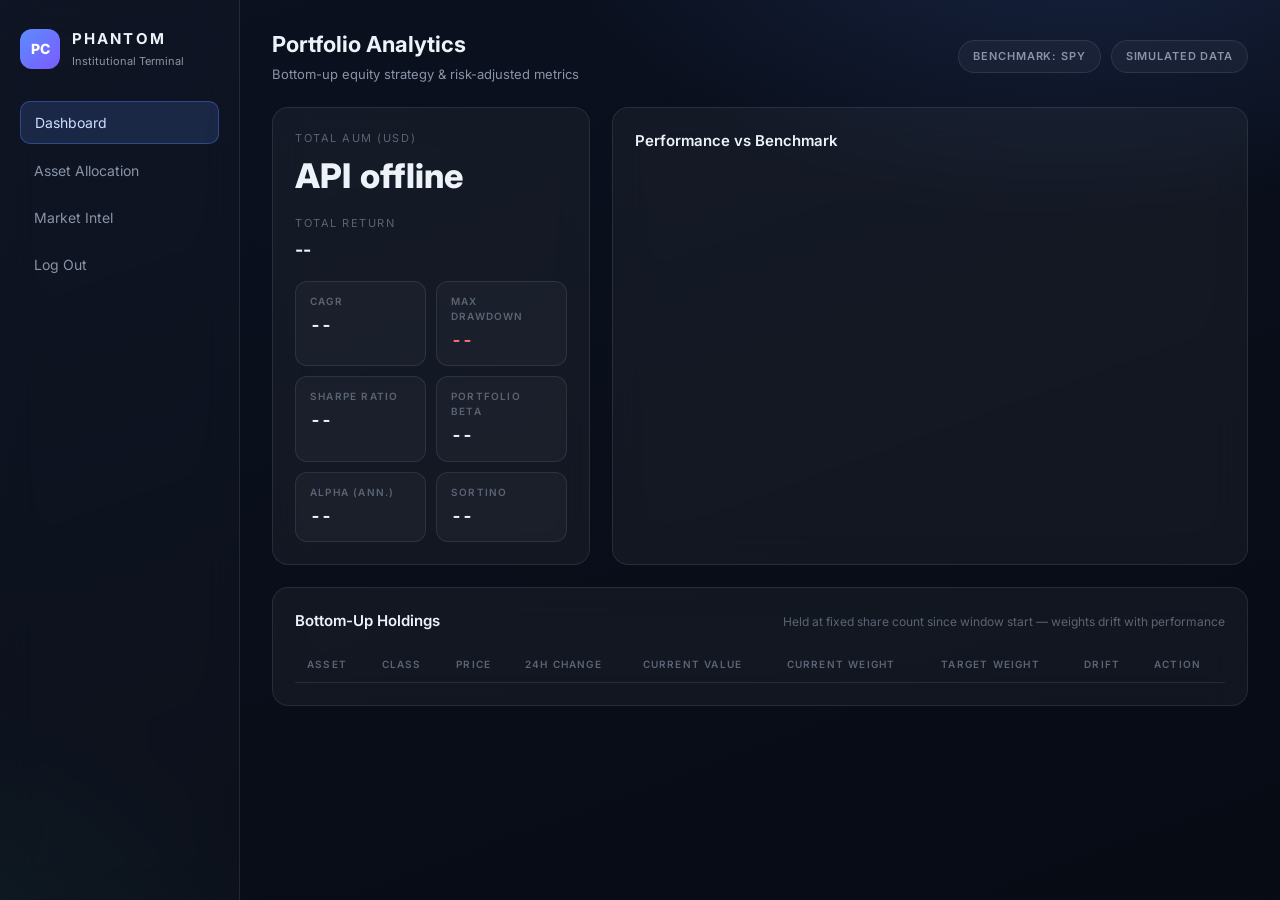
==== frontend/index.html @ d331faee "Add institutional portfolio terminal (backend + multi-page frontend) Python stack: app.py serves the" ====
<!DOCTYPE html>
<html lang="en">
<head>
    <meta charset="UTF-8" />
    <meta name="viewport" content="width=device-width, initial-scale=1.0"/>
    <title>Institutional Portfolio Terminal</title>
    <link rel="preconnect" href="https://fonts.googleapis.com">
    <link href="https://fonts.googleapis.com/css2?family=Inter:wght@300;400;500;600;700;800&display=swap" rel="stylesheet">
    <link rel="stylesheet" href="styles.css">
    <!-- Chart.js vendored locally so the dashboard works without CDN access -->
    <script src="vendor/chart.umd.js"></script>
    <script type="module" src="firebase-config.js"></script>
</head>
<body>

<div class="dashboard">
    <!-- SIDEBAR -->
    <aside class="sidebar">
        <div class="brand">
            <div class="logo">PC</div>
            <div class="brand-text">
                <h2>PHANTOM</h2>
                <p>Institutional Terminal</p>
            </div>
        </div>
        <nav class="menu">
            <div class="menu-item active" role="link" tabindex="0" onclick="window.location.href='index.html'">Dashboard</div>
            <div class="menu-item" role="link" tabindex="0" onclick="window.location.href='allocation.html'">Asset Allocation</div>
            <div class="menu-item" role="link" tabindex="0" onclick="window.location.href='news.html'">Market Intel</div>
            <div class="menu-item" role="button" tabindex="0" id="logout-btn">Log Out</div>
        </nav>
    </aside>

    <!-- MAIN -->
    <main class="main">
        <div class="topbar">
            <div class="heading">
                <h1>Portfolio Analytics</h1>
                <p>Bottom-up equity strategy &amp; risk-adjusted metrics</p>
            </div>
            <div class="account">
                <div class="pill" id="benchmark-label">BENCHMARK: SPY</div>
                <div class="pill">SIMULATED DATA</div>
            </div>
        </div>

        <section class="hero-grid">
            <!-- EQUITY CARD -->
            <div class="card equity-card">
                <div class="label">Total AUM (USD)</div>
                <div class="big-equity" id="total-value">Loading…</div>
                <div class="label">Total Return</div>
                <div class="pnl" id="total-return">--</div>
                <div class="stats">
                    <div class="stat-box">
                        <h3>CAGR</h3>
                        <p id="metric-cagr">--</p>
                    </div>
                    <div class="stat-box">
                        <h3>Max Drawdown</h3>
                        <p id="metric-dd" class="negative">--</p>
                    </div>
                    <div class="stat-box">
                        <h3>Sharpe Ratio</h3>
                        <p id="metric-sharpe">--</p>
                    </div>
                    <div class="stat-box">
                        <h3>Portfolio Beta</h3>
                        <p id="metric-beta">--</p>
                    </div>
                    <div class="stat-box">
                        <h3>Alpha (ann.)</h3>
                        <p id="metric-alpha">--</p>
                    </div>
                    <div class="stat-box">
                        <h3>Sortino</h3>
                        <p id="metric-sortino">--</p>
                    </div>
                </div>
            </div>

            <!-- CHART CARD -->
            <div class="card chart-card">
                <div class="chart-top">
                    <div>
                        <h2>Performance vs Benchmark</h2>
                    </div>
                </div>
                <div style="height:320px; width: 100%;">
                    <canvas id="performanceChart"></canvas>
                </div>
            </div>
        </section>

        <!-- BOTTOM-UP HOLDINGS TABLE -->
        <section class="card table-card">
            <div class="section-title">
                <h2>Bottom-Up Holdings</h2>
                <span class="hint">Held at fixed share count since window start — weights drift with performance</span>
            </div>
            <table>
                <thead>
                    <tr>
                        <th>Asset</th>
                        <th>Class</th>
                        <th>Price</th>
                        <th>24h Change</th>
                        <th>Current Value</th>
                        <th>Current Weight</th>
                        <th>Target Weight</th>
                        <th>Drift</th>
                        <th>Action</th>
                    </tr>
                </thead>
                <tbody id="holdings-table-body">
                </tbody>
            </table>
        </section>
    </main>
</div>

<script src="script.js"></script>
</body>
</html>
---- frontend/styles.css ----
/* Institutional Portfolio Terminal — dark glassmorphism foundation.
   Shared by index.html, allocation.html, news.html, login.html. */

:root {
  --bg-0: #070b14;
  --bg-1: #0b1120;
  --glass: rgba(255, 255, 255, 0.045);
  --glass-strong: rgba(255, 255, 255, 0.08);
  --stroke: rgba(255, 255, 255, 0.09);
  --ink: #eef2f9;
  --ink-2: #8a94a7;
  --ink-3: #5b6474;
  --accent: #5b8cff;
  --accent-soft: rgba(91, 140, 255, 0.16);
  --positive: #34d399;
  --negative: #f87171;
  --radius: 16px;
}

* { box-sizing: border-box; }

body {
  margin: 0;
  font-family: "Inter", system-ui, -apple-system, "Segoe UI", sans-serif;
  color: var(--ink);
  background:
    radial-gradient(900px 500px at 85% -10%, rgba(91, 140, 255, 0.16), transparent 60%),
    radial-gradient(700px 500px at -10% 110%, rgba(52, 211, 153, 0.07), transparent 60%),
    linear-gradient(160deg, var(--bg-1), var(--bg-0));
  min-height: 100vh;
  font-size: 14px;
  line-height: 1.5;
}

.dashboard { display: flex; min-height: 100vh; }

/* ---------- sidebar ---------- */
.sidebar {
  width: 240px;
  flex-shrink: 0;
  padding: 28px 20px;
  border-right: 1px solid var(--stroke);
  background: rgba(255, 255, 255, 0.02);
  backdrop-filter: blur(18px);
  display: flex;
  flex-direction: column;
  gap: 32px;
}
.brand { display: flex; align-items: center; gap: 12px; }
.logo {
  width: 40px; height: 40px;
  display: grid; place-items: center;
  border-radius: 12px;
  font-weight: 800;
  background: linear-gradient(135deg, var(--accent), #7c5bff);
  color: #fff;
}
.brand-text h2 { margin: 0; font-size: 15px; letter-spacing: 0.14em; }
.brand-text p { margin: 2px 0 0; font-size: 11px; color: var(--ink-2); }

.menu { display: flex; flex-direction: column; gap: 6px; }
.menu-item {
  padding: 10px 14px;
  border-radius: 10px;
  color: var(--ink-2);
  cursor: pointer;
  transition: background-color 140ms ease, color 140ms ease;
  user-select: none;
}
.menu-item:hover { background: var(--glass); color: var(--ink); }
.menu-item.active {
  background: var(--accent-soft);
  color: #cfe0ff;
  border: 1px solid rgba(91, 140, 255, 0.35);
}

/* ---------- main ---------- */
.main {
  flex: 1;
  min-width: 0;
  padding: 28px 32px 48px;
  display: flex;
  flex-direction: column;
  gap: 22px;
}
.topbar { display: flex; justify-content: space-between; align-items: center; gap: 16px; flex-wrap: wrap; }
.heading h1 { margin: 0; font-size: 22px; font-weight: 700; }
.heading p { margin: 4px 0 0; color: var(--ink-2); font-size: 13px; }
.account { display: flex; gap: 10px; flex-wrap: wrap; }
.pill {
  padding: 7px 14px;
  border-radius: 999px;
  font-size: 11px;
  font-weight: 600;
  letter-spacing: 0.08em;
  color: var(--ink-2);
  border: 1px solid var(--stroke);
  background: var(--glass);
  backdrop-filter: blur(12px);
}

/* ---------- cards ---------- */
.card {
  background: var(--glass);
  border: 1px solid var(--stroke);
  border-radius: var(--radius);
  padding: 22px;
  backdrop-filter: blur(18px);
  min-width: 0;
}
.hero-grid {
  display: grid;
  grid-template-columns: minmax(280px, 1fr) minmax(0, 2fr);
  gap: 22px;
}
@media (max-width: 980px) { .hero-grid { grid-template-columns: 1fr; } }

.label {
  font-size: 11px;
  letter-spacing: 0.14em;
  text-transform: uppercase;
  color: var(--ink-3);
  margin-bottom: 4px;
}
.big-equity {
  font-size: 34px;
  font-weight: 800;
  margin-bottom: 14px;
  font-variant-numeric: tabular-nums;
}
.pnl { font-size: 18px; font-weight: 700; margin-bottom: 18px; }
.positive { color: var(--positive); }
.negative { color: var(--negative); }

.stats { display: grid; grid-template-columns: 1fr 1fr; gap: 10px; }
.stat-box {
  background: rgba(255, 255, 255, 0.03);
  border: 1px solid var(--stroke);
  border-radius: 12px;
  padding: 12px 14px;
}
.stat-box h3 {
  margin: 0 0 4px;
  font-size: 10px;
  letter-spacing: 0.12em;
  text-transform: uppercase;
  color: var(--ink-3);
  font-weight: 600;
}
.stat-box p { margin: 0; font-size: 17px; font-weight: 700; font-variant-numeric: tabular-nums; }

.chart-top { display: flex; justify-content: space-between; align-items: center; margin-bottom: 14px; }
.chart-top h2, .section-title h2 { margin: 0; font-size: 15px; font-weight: 600; }
.section-title { margin-bottom: 14px; display: flex; justify-content: space-between; align-items: baseline; gap: 12px; }
.section-title .hint { font-size: 12px; color: var(--ink-3); }

/* ---------- tables ---------- */
.table-card { overflow-x: auto; }
table { width: 100%; border-collapse: collapse; white-space: nowrap; }
th {
  text-align: left;
  font-size: 10px;
  letter-spacing: 0.12em;
  text-transform: uppercase;
  color: var(--ink-3);
  font-weight: 600;
  padding: 10px 12px;
  border-bottom: 1px solid var(--stroke);
}
td {
  padding: 12px;
  border-bottom: 1px solid rgba(255, 255, 255, 0.05);
  color: var(--ink-2);
  font-variant-numeric: tabular-nums;
}
td.strong { color: var(--ink); font-weight: 700; }
tbody tr:hover { background: rgba(255, 255, 255, 0.025); }

.btn {
  padding: 6px 12px;
  background: var(--accent-soft);
  border: 1px solid var(--accent);
  color: #fff;
  border-radius: 6px;
  cursor: pointer;
  font: inherit;
  font-size: 12px;
}
.btn:hover { background: rgba(91, 140, 255, 0.3); }
.btn:focus-visible, .menu-item:focus-visible { outline: 2px solid var(--accent); outline-offset: 2px; }

/* ---------- login page ---------- */
.login-wrap { min-height: 100vh; display: grid; place-items: center; padding: 24px; }
.login-card { width: 100%; max-width: 380px; display: flex; flex-direction: column; gap: 14px; }
.login-card h1 { margin: 0; font-size: 20px; }
.login-card p.sub { margin: 0 0 8px; color: var(--ink-2); font-size: 13px; }
.field label { display: block; font-size: 11px; letter-spacing: 0.1em; text-transform: uppercase; color: var(--ink-3); margin-bottom: 6px; }
.field input {
  width: 100%;
  padding: 11px 13px;
  border-radius: 10px;
  border: 1px solid var(--stroke);
  background: rgba(255, 255, 255, 0.04);
  color: var(--ink);
  font: inherit;
}
.field input:focus { outline: 2px solid var(--accent); border-color: transparent; }
.btn-primary {
  padding: 12px;
  border-radius: 10px;
  border: none;
  background: linear-gradient(135deg, var(--accent), #7c5bff);
  color: #fff;
  font: inherit;
  font-weight: 700;
  cursor: pointer;
}
.btn-ghost {
  padding: 11px;
  border-radius: 10px;
  border: 1px solid var(--stroke);
  background: transparent;
  color: var(--ink-2);
  font: inherit;
  cursor: pointer;
}
.btn-ghost:hover, .btn-primary:hover { filter: brightness(1.1); }
.auth-error { color: var(--negative); font-size: 13px; min-height: 18px; margin: 0; }

.placeholder-note { color: var(--ink-2); max-width: 560px; }

@media (max-width: 760px) {
  .dashboard { flex-direction: column; }
  .sidebar { width: 100%; flex-direction: row; align-items: center; justify-content: space-between; padding: 16px 20px; }
  .menu { flex-direction: row; flex-wrap: wrap; }
}
@media (prefers-reduced-motion: reduce) {
  * { transition: none !important; }
}
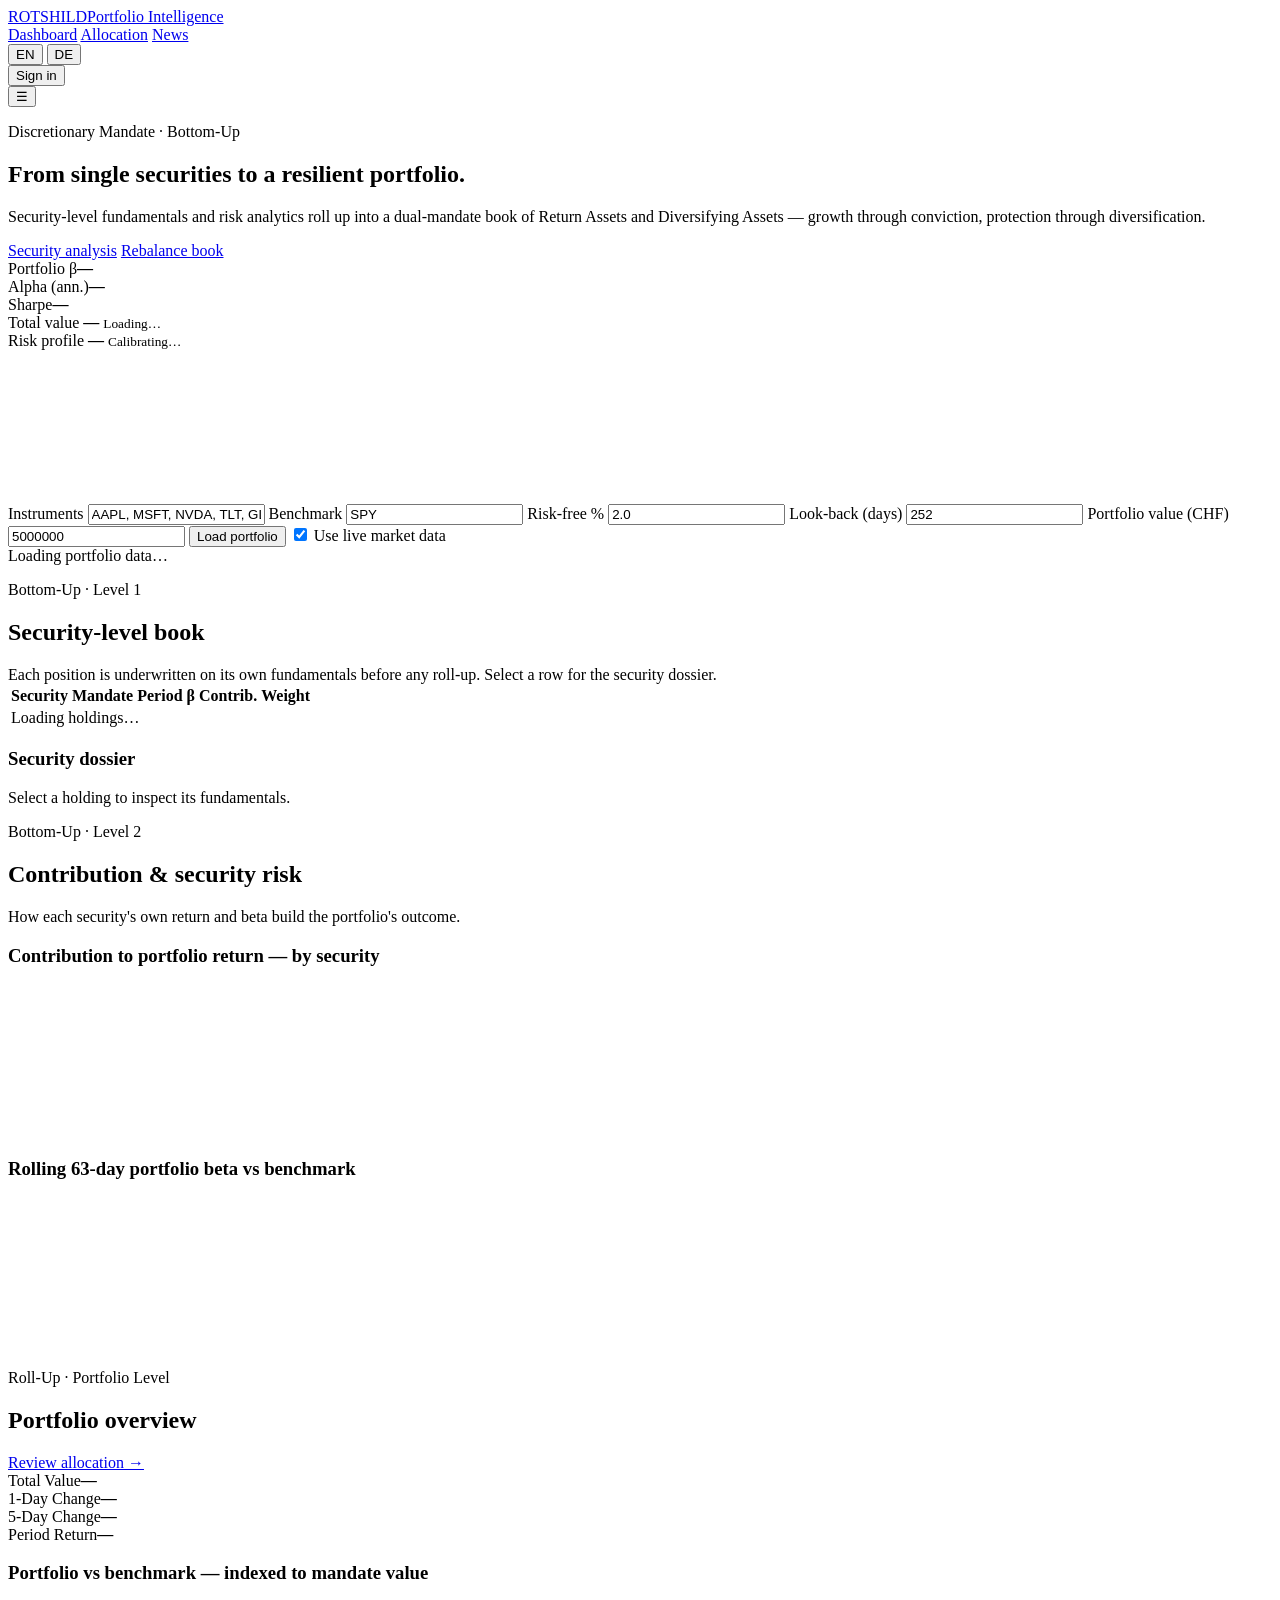
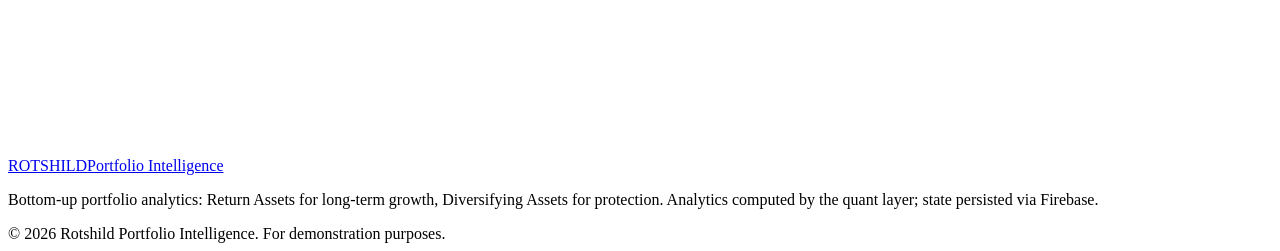
==== commit bf8ce88d: "Rebuild as four-page bottom-up portfolio dashboard with Firebase and layered HTTP backend - Replace " ====
--- a/frontend/index.html
+++ b/frontend/index.html
@@ -1,124 +1,183 @@
 <!DOCTYPE html>
 <html lang="en">
 <head>
-    <meta charset="UTF-8" />
-    <meta name="viewport" content="width=device-width, initial-scale=1.0"/>
-    <title>Institutional Portfolio Terminal</title>
+    <meta charset="UTF-8">
+    <meta name="viewport" content="width=device-width, initial-scale=1.0">
+    <meta name="description" content="Rotshild Portfolio Dashboard — bottom-up portfolio analytics: security-level fundamentals, CAPM risk, and dual-mandate allocation.">
+    <title>Rotshild | Portfolio Dashboard</title>
+    <link rel="icon" href="data:image/svg+xml,<svg xmlns=%22http://www.w3.org/2000/svg%22 viewBox=%220 0 100 100%22><rect width=%22100%22 height=%22100%22 rx=%2214%22 fill=%22%2314203a%22/><text x=%2250%22 y=%2268%22 font-size=%2254%22 text-anchor=%22middle%22 fill=%22%23c9a558%22 font-family=%22Georgia%22>R</text></svg>">
     <link rel="preconnect" href="https://fonts.googleapis.com">
-    <link href="https://fonts.googleapis.com/css2?family=Inter:wght@300;400;500;600;700;800&display=swap" rel="stylesheet">
-    <link rel="stylesheet" href="styles.css">
-    <!-- Chart.js vendored locally so the dashboard works without CDN access -->
-    <script src="vendor/chart.umd.js"></script>
-    <script type="module" src="firebase-config.js"></script>
+    <link rel="preconnect" href="https://fonts.gstatic.com" crossorigin>
+    <link href="https://fonts.googleapis.com/css2?family=Fraunces:opsz,wght@9..144,400;9..144,500;9..144,600&family=Inter:wght@400;500;600;700&display=swap" rel="stylesheet" media="print" onload="this.media='all'">
+    <link rel="stylesheet" href="/static/styles.css">
 </head>
 <body>
+    <header class="site-header">
+        <div class="container header-inner">
+            <a href="/" class="brand"><span class="brand-mark">ROTSHILD</span><span class="brand-sub">Portfolio Intelligence</span></a>
+            <nav class="site-nav" id="site-nav">
+                <a href="/" data-route="/" data-i18n="nav_dashboard">Dashboard</a>
+                <a href="/allocation" data-route="/allocation" data-i18n="nav_allocation">Allocation</a>
+                <a href="/news" data-route="/news" data-i18n="nav_news">News</a>
+                <div class="lang-toggle" role="group" aria-label="Language">
+                    <button type="button" data-lang="EN" class="active">EN</button>
+                    <button type="button" data-lang="DE">DE</button>
+                </div>
+                <button class="ghost-link" id="login-btn" type="button" data-i18n="sign_in">Sign in</button>
+            </nav>
+            <button class="menu-btn" id="menu-btn" type="button" aria-label="Toggle navigation">☰</button>
+        </div>
+    </header>
 
-<div class="dashboard">
-    <!-- SIDEBAR -->
-    <aside class="sidebar">
-        <div class="brand">
-            <div class="logo">PC</div>
-            <div class="brand-text">
-                <h2>PHANTOM</h2>
-                <p>Institutional Terminal</p>
-            </div>
-        </div>
-        <nav class="menu">
-            <div class="menu-item active" role="link" tabindex="0" onclick="window.location.href='index.html'">Dashboard</div>
-            <div class="menu-item" role="link" tabindex="0" onclick="window.location.href='allocation.html'">Asset Allocation</div>
-            <div class="menu-item" role="link" tabindex="0" onclick="window.location.href='news.html'">Market Intel</div>
-            <div class="menu-item" role="button" tabindex="0" id="logout-btn">Log Out</div>
-        </nav>
-    </aside>
-
-    <!-- MAIN -->
-    <main class="main">
-        <div class="topbar">
-            <div class="heading">
-                <h1>Portfolio Analytics</h1>
-                <p>Bottom-up equity strategy &amp; risk-adjusted metrics</p>
-            </div>
-            <div class="account">
-                <div class="pill" id="benchmark-label">BENCHMARK: SPY</div>
-                <div class="pill">SIMULATED DATA</div>
-            </div>
-        </div>
-
-        <section class="hero-grid">
-            <!-- EQUITY CARD -->
-            <div class="card equity-card">
-                <div class="label">Total AUM (USD)</div>
-                <div class="big-equity" id="total-value">Loading…</div>
-                <div class="label">Total Return</div>
-                <div class="pnl" id="total-return">--</div>
-                <div class="stats">
-                    <div class="stat-box">
-                        <h3>CAGR</h3>
-                        <p id="metric-cagr">--</p>
+    <main>
+        <section id="hero" class="hero">
+            <div class="container hero-grid">
+                <div>
+                    <p class="eyebrow">Discretionary Mandate · Bottom-Up</p>
+                    <h1>From single securities to a resilient portfolio.</h1>
+                    <p class="lead">Security-level fundamentals and risk analytics roll up into a dual-mandate book of Return Assets and Diversifying Assets — growth through conviction, protection through diversification.</p>
+                    <div class="hero-actions">
+                        <a href="#holdings" class="btn btn-primary">Security analysis</a>
+                        <a href="/allocation" class="btn btn-secondary">Rebalance book</a>
                     </div>
-                    <div class="stat-box">
-                        <h3>Max Drawdown</h3>
-                        <p id="metric-dd" class="negative">--</p>
-                    </div>
-                    <div class="stat-box">
-                        <h3>Sharpe Ratio</h3>
-                        <p id="metric-sharpe">--</p>
-                    </div>
-                    <div class="stat-box">
-                        <h3>Portfolio Beta</h3>
-                        <p id="metric-beta">--</p>
-                    </div>
-                    <div class="stat-box">
-                        <h3>Alpha (ann.)</h3>
-                        <p id="metric-alpha">--</p>
-                    </div>
-                    <div class="stat-box">
-                        <h3>Sortino</h3>
-                        <p id="metric-sortino">--</p>
+                    <div class="hero-stats">
+                        <div class="hero-stat"><span>Portfolio β</span><strong id="hero-beta">—</strong></div>
+                        <div class="hero-stat"><span>Alpha (ann.)</span><strong id="hero-alpha">—</strong></div>
+                        <div class="hero-stat"><span>Sharpe</span><strong id="hero-sharpe">—</strong></div>
                     </div>
                 </div>
-            </div>
-
-            <!-- CHART CARD -->
-            <div class="card chart-card">
-                <div class="chart-top">
-                    <div>
-                        <h2>Performance vs Benchmark</h2>
+                <div class="hero-panel">
+                    <div class="panel-card">
+                        <span class="panel-label">Total value</span>
+                        <strong id="hero-portfolio-value">—</strong>
+                        <small id="hero-portfolio-change">Loading…</small>
                     </div>
-                </div>
-                <div style="height:320px; width: 100%;">
-                    <canvas id="performanceChart"></canvas>
+                    <div class="panel-card">
+                        <span class="panel-label">Risk profile</span>
+                        <strong id="hero-risk-score">—</strong>
+                        <small id="hero-risk-note">Calibrating…</small>
+                    </div>
+                    <div class="panel-card panel-card-wide">
+                        <canvas id="performanceChart" aria-label="Portfolio value sparkline" role="img"></canvas>
+                    </div>
                 </div>
             </div>
         </section>
 
-        <!-- BOTTOM-UP HOLDINGS TABLE -->
-        <section class="card table-card">
-            <div class="section-title">
-                <h2>Bottom-Up Holdings</h2>
-                <span class="hint">Held at fixed share count since window start — weights drift with performance</span>
+        <section class="control-strip container">
+            <form id="dashboard-form" class="control-card">
+                <label class="control-field">
+                    <span>Instruments</span>
+                    <input id="tickers-input" type="text" value="AAPL, MSFT, NVDA, TLT, GLD" autocomplete="off">
+                </label>
+                <label class="control-field">
+                    <span>Benchmark</span>
+                    <input id="benchmark-input" type="text" value="SPY" autocomplete="off">
+                </label>
+                <label class="control-field">
+                    <span>Risk-free %</span>
+                    <input id="risk-free-input" type="number" step="0.05" min="0" value="2.0">
+                </label>
+                <label class="control-field">
+                    <span>Look-back (days)</span>
+                    <input id="lookback-input" type="number" min="30" step="1" value="252">
+                </label>
+                <label class="control-field">
+                    <span>Portfolio value (CHF)</span>
+                    <input id="portfolio-value-input" type="number" min="1" step="any" value="5000000">
+                </label>
+                <button class="btn btn-primary control-submit" type="submit">Load portfolio</button>
+                <label class="control-field control-field-inline">
+                    <input id="live-input" type="checkbox" checked>
+                    <span>Use live market data</span>
+                </label>
+                <div class="status-pill" id="data-source-pill">Loading portfolio data…</div>
+            </form>
+        </section>
+
+        <section id="holdings" class="section container">
+            <div class="section-heading">
+                <div>
+                    <p class="eyebrow">Bottom-Up · Level 1</p>
+                    <h2 data-i18n="holdings">Security-level book</h2>
+                </div>
+                <div class="mini-note">Each position is underwritten on its own fundamentals before any roll-up. Select a row for the security dossier.</div>
             </div>
-            <table>
-                <thead>
-                    <tr>
-                        <th>Asset</th>
-                        <th>Class</th>
-                        <th>Price</th>
-                        <th>24h Change</th>
-                        <th>Current Value</th>
-                        <th>Current Weight</th>
-                        <th>Target Weight</th>
-                        <th>Drift</th>
-                        <th>Action</th>
-                    </tr>
-                </thead>
-                <tbody id="holdings-table-body">
-                </tbody>
-            </table>
+            <div class="holdings-layout">
+                <div class="table-wrap">
+                    <table>
+                        <thead>
+                            <tr>
+                                <th>Security</th>
+                                <th>Mandate</th>
+                                <th class="num">Period</th>
+                                <th class="num">β</th>
+                                <th class="num">Contrib.</th>
+                                <th class="num">Weight</th>
+                            </tr>
+                        </thead>
+                        <tbody id="holdings-table-body">
+                            <tr><td colspan="6">Loading holdings…</td></tr>
+                        </tbody>
+                    </table>
+                </div>
+                <aside class="card detail-card" id="security-detail">
+                    <h3>Security dossier</h3>
+                    <p class="form-note">Select a holding to inspect its fundamentals.</p>
+                </aside>
+            </div>
+        </section>
+
+        <section class="section container">
+            <div class="section-heading">
+                <div>
+                    <p class="eyebrow">Bottom-Up · Level 2</p>
+                    <h2>Contribution &amp; security risk</h2>
+                </div>
+                <div class="mini-note">How each security's own return and beta build the portfolio's outcome.</div>
+            </div>
+            <div class="allocation-grid">
+                <div class="card chart-card">
+                    <h3>Contribution to portfolio return — by security</h3>
+                    <div class="chart-body"><canvas id="contributionChart"></canvas></div>
+                </div>
+                <div class="card chart-card">
+                    <h3>Rolling 63-day portfolio beta vs benchmark</h3>
+                    <div class="chart-body"><canvas id="betaChart"></canvas></div>
+                </div>
+            </div>
+        </section>
+
+        <section id="dashboard" class="section container">
+            <div class="section-heading">
+                <div>
+                    <p class="eyebrow">Roll-Up · Portfolio Level</p>
+                    <h2>Portfolio overview</h2>
+                </div>
+                <a href="/allocation" class="btn btn-outline">Review allocation →</a>
+            </div>
+            <div class="stats-grid">
+                <article class="stat-card"><span>Total Value</span><strong id="metric-total-value">—</strong><small id="metric-total-delta"></small></article>
+                <article class="stat-card"><span>1-Day Change</span><strong id="metric-24h-change">—</strong><small id="metric-24h-note"></small></article>
+                <article class="stat-card"><span>5-Day Change</span><strong id="metric-7d-change">—</strong><small id="metric-7d-note"></small></article>
+                <article class="stat-card"><span>Period Return</span><strong id="metric-alltime-return">—</strong><small id="metric-alltime-note"></small></article>
+            </div>
+            <div class="card chart-card">
+                <h3>Portfolio vs benchmark — indexed to mandate value</h3>
+                <div class="chart-body"><canvas id="overviewChart"></canvas></div>
+            </div>
         </section>
     </main>
-</div>
 
-<script src="script.js"></script>
+    <footer class="site-footer">
+        <div class="container footer-grid">
+            <a href="/" class="brand"><span class="brand-mark">ROTSHILD</span><span class="brand-sub">Portfolio Intelligence</span></a>
+            <p>Bottom-up portfolio analytics: Return Assets for long-term growth, Diversifying Assets for protection. Analytics computed by the quant layer; state persisted via Firebase.</p>
+        </div>
+        <div class="container copyright">© 2026 Rotshild Portfolio Intelligence. For demonstration purposes.</div>
+    </footer>
+
+    <script src="/static/vendor/chart.umd.min.js"></script>
+    <script type="module" src="/static/js/dashboard.js"></script>
 </body>
 </html>
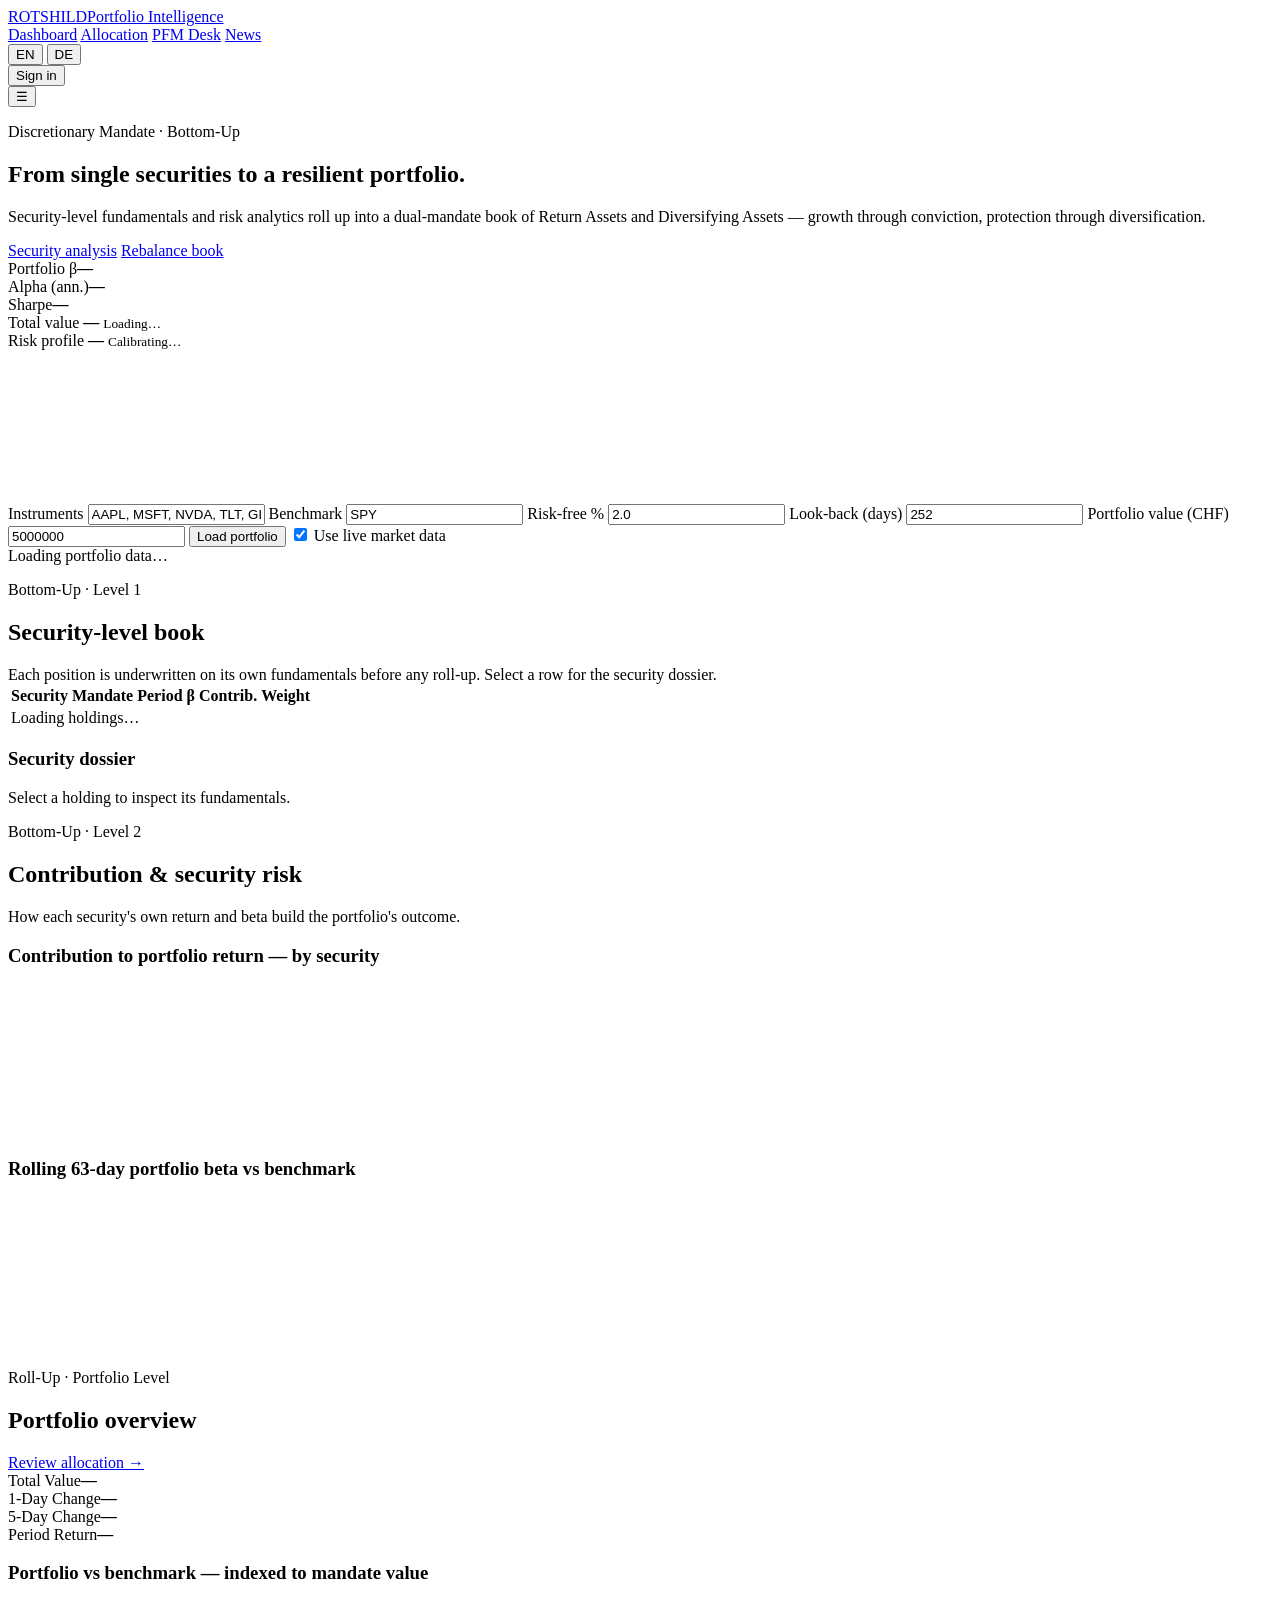
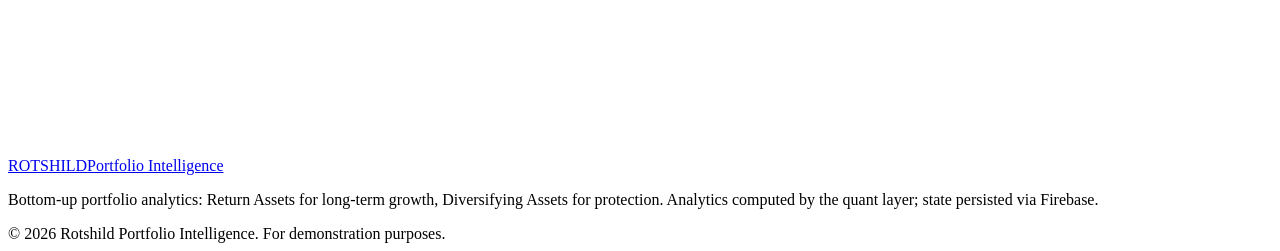
==== commit f30c7c6b: "Add Avaloq-style PFM layer: object model, restriction engine, PFM Desk; address review - pfm.py: Bus" ====
--- a/frontend/index.html
+++ b/frontend/index.html
@@ -18,6 +18,7 @@
             <nav class="site-nav" id="site-nav">
                 <a href="/" data-route="/" data-i18n="nav_dashboard">Dashboard</a>
                 <a href="/allocation" data-route="/allocation" data-i18n="nav_allocation">Allocation</a>
+                <a href="/desk" data-route="/desk" data-i18n="nav_desk">PFM Desk</a>
                 <a href="/news" data-route="/news" data-i18n="nav_news">News</a>
                 <div class="lang-toggle" role="group" aria-label="Language">
                     <button type="button" data-lang="EN" class="active">EN</button>
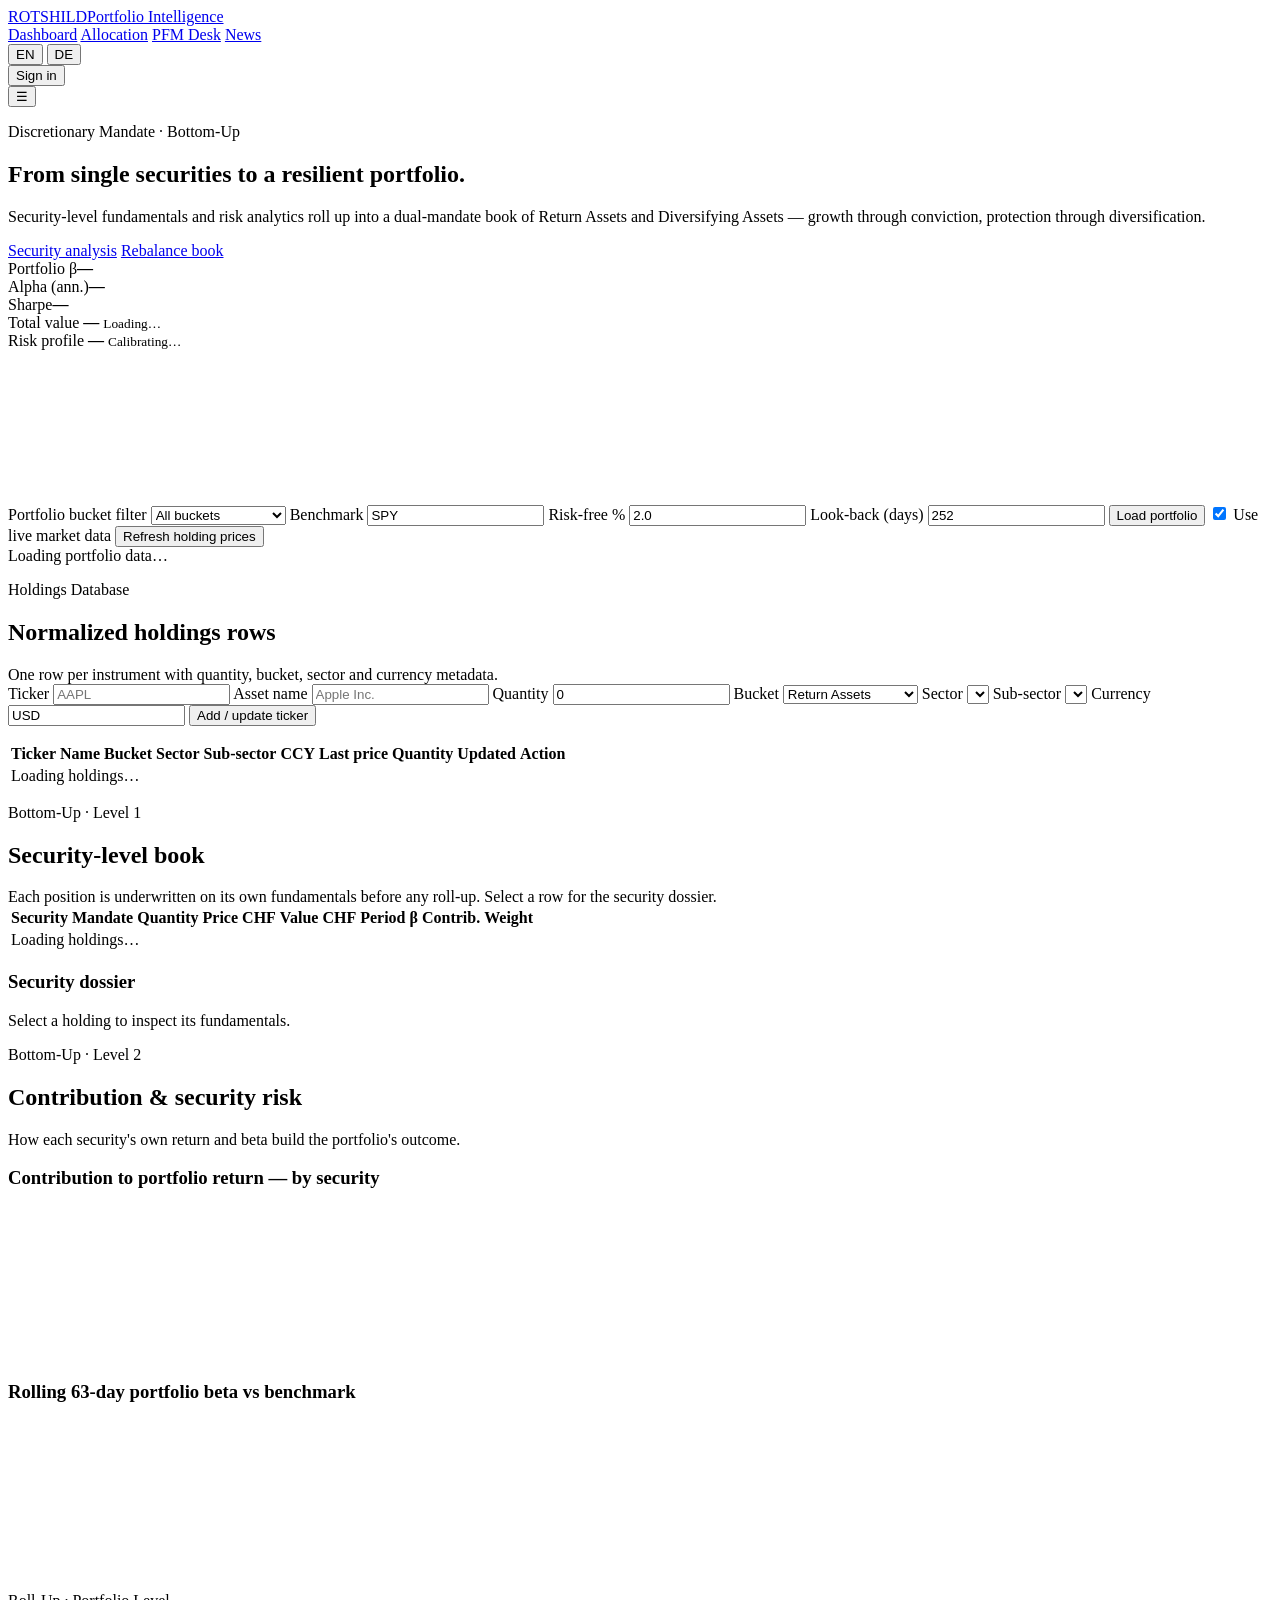
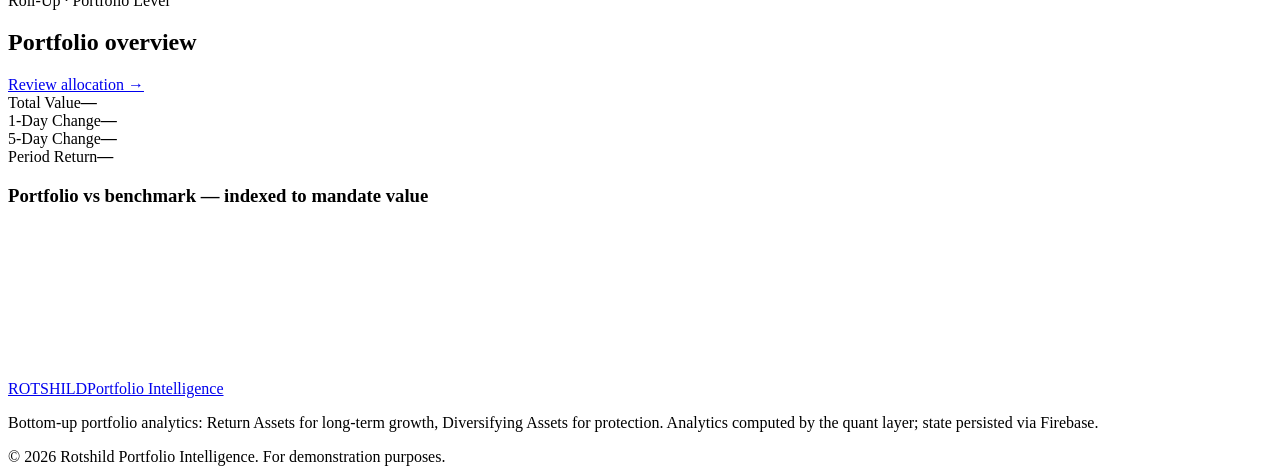
==== commit b1d8393f: "Refactor portfolio workflow to normalized holdings DB and dynamic pricing" ====
--- a/frontend/index.html
+++ b/frontend/index.html
@@ -68,8 +68,12 @@
         <section class="control-strip container">
             <form id="dashboard-form" class="control-card">
                 <label class="control-field">
-                    <span>Instruments</span>
-                    <input id="tickers-input" type="text" value="AAPL, MSFT, NVDA, TLT, GLD" autocomplete="off">
+                    <span>Portfolio bucket filter</span>
+                    <select id="bucket-input">
+                        <option value="ALL">All buckets</option>
+                        <option value="Return Assets">Return Assets</option>
+                        <option value="Diversifying Assets">Diversifying Assets</option>
+                    </select>
                 </label>
                 <label class="control-field">
                     <span>Benchmark</span>
@@ -82,18 +86,83 @@
                 <label class="control-field">
                     <span>Look-back (days)</span>
                     <input id="lookback-input" type="number" min="30" step="1" value="252">
-                </label>
-                <label class="control-field">
-                    <span>Portfolio value (CHF)</span>
-                    <input id="portfolio-value-input" type="number" min="1" step="any" value="5000000">
                 </label>
                 <button class="btn btn-primary control-submit" type="submit">Load portfolio</button>
                 <label class="control-field control-field-inline">
                     <input id="live-input" type="checkbox" checked>
                     <span>Use live market data</span>
                 </label>
+                <button class="btn btn-outline control-submit" id="refresh-prices-btn" type="button">Refresh holding prices</button>
                 <div class="status-pill" id="data-source-pill">Loading portfolio data…</div>
             </form>
+        </section>
+
+        <section class="section container">
+            <div class="section-heading">
+                <div>
+                    <p class="eyebrow">Holdings Database</p>
+                    <h2>Normalized holdings rows</h2>
+                </div>
+                <div class="mini-note">One row per instrument with quantity, bucket, sector and currency metadata.</div>
+            </div>
+
+            <form id="add-ticker-form" class="control-card holdings-add-card">
+                <label class="control-field">
+                    <span>Ticker</span>
+                    <input id="new-ticker" type="text" required placeholder="AAPL">
+                </label>
+                <label class="control-field">
+                    <span>Asset name</span>
+                    <input id="new-asset-name" type="text" required placeholder="Apple Inc.">
+                </label>
+                <label class="control-field">
+                    <span>Quantity</span>
+                    <input id="new-quantity" type="number" min="0" step="any" value="0">
+                </label>
+                <label class="control-field">
+                    <span>Bucket</span>
+                    <select id="new-bucket">
+                        <option value="Return Assets">Return Assets</option>
+                        <option value="Diversifying Assets">Diversifying Assets</option>
+                    </select>
+                </label>
+                <label class="control-field">
+                    <span>Sector</span>
+                    <select id="new-sector" required></select>
+                </label>
+                <label class="control-field">
+                    <span>Sub-sector</span>
+                    <select id="new-sub-sector" required></select>
+                </label>
+                <label class="control-field">
+                    <span>Currency</span>
+                    <input id="new-currency" type="text" maxlength="3" value="USD" required>
+                </label>
+                <button class="btn btn-primary control-submit" type="submit">Add / update ticker</button>
+                <div id="holdings-form-error" class="form-error" aria-live="polite"></div>
+            </form>
+
+            <div class="table-wrap" style="margin-top:16px;">
+                <table>
+                    <thead>
+                        <tr>
+                            <th>Ticker</th>
+                            <th>Name</th>
+                            <th>Bucket</th>
+                            <th>Sector</th>
+                            <th>Sub-sector</th>
+                            <th>CCY</th>
+                            <th class="num">Last price</th>
+                            <th class="num">Quantity</th>
+                            <th class="num">Updated</th>
+                            <th class="num">Action</th>
+                        </tr>
+                    </thead>
+                    <tbody id="holdings-admin-body">
+                        <tr><td colspan="10">Loading holdings…</td></tr>
+                    </tbody>
+                </table>
+            </div>
         </section>
 
         <section id="holdings" class="section container">
@@ -111,6 +180,9 @@
                             <tr>
                                 <th>Security</th>
                                 <th>Mandate</th>
+                                <th class="num">Quantity</th>
+                                <th class="num">Price CHF</th>
+                                <th class="num">Value CHF</th>
                                 <th class="num">Period</th>
                                 <th class="num">β</th>
                                 <th class="num">Contrib.</th>
@@ -118,7 +190,7 @@
                             </tr>
                         </thead>
                         <tbody id="holdings-table-body">
-                            <tr><td colspan="6">Loading holdings…</td></tr>
+                            <tr><td colspan="9">Loading holdings…</td></tr>
                         </tbody>
                     </table>
                 </div>
